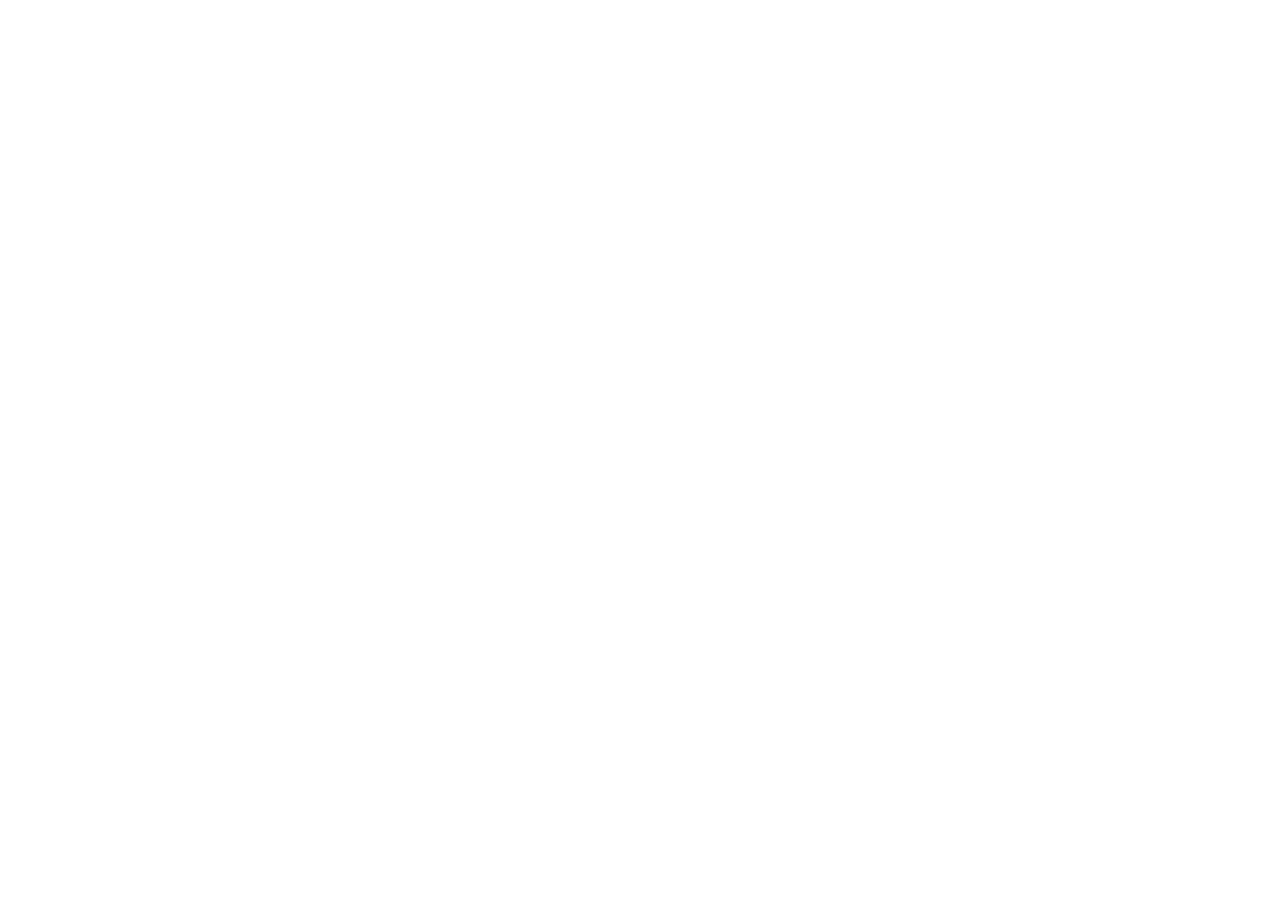
==== index.html @ d3712e66 "Added base set up" ====
<!document <!DOCTYPE html>
<html>
<head>
    <meta charset="utf-8">
    <meta http-equiv="X-UA-Compatible" content="IE=edge">
    <title>eShope</title>
    <link href="https://fonts.googleapis.com/css?family=Raleway:300,400,700" rel="stylesheet">
    <link rel="stylesheet" href="https://use.fontawesome.com/releases/v5.8.1/css/all.css" integrity="sha384-50oBUHEmvpQ+1lW4y57PTFmhCaXp0ML5d60M1M7uH2+nqUivzIebhndOJK28anvf" crossorigin="anonymous">
    <link rel="stylesheet" type="text/css" media="screen" href="vendors/css/2cols.css">
    <link rel="stylesheet" type="text/css" media="screen" href="vendors/css/3cols.css">
    <link rel="stylesheet" type="text/css" media="screen" href="vendors/css/4cols.css">
    <link rel="stylesheet" type="text/css" media="screen" href="vendors/css/5cols.css">
    <link rel="stylesheet" type="text/css" media="screen" href="vendors/css/6cols.css">
    <link rel="stylesheet" type="text/css" media="screen" href="vendors/css/col.css">
    <link rel="stylesheet" type="text/css" media="screen" href="recources/css/style.css">
</head>
<body>
   
    <script src="recources/js/app.js"></script>
    
</body>
</html>
---- vendors/css/2cols.css ----
/*  GRID OF TWO   ============================================================================= */


.span_2_of_2 {
	width: 100%;
}

.span_1_of_2 {
	width: 49.2%;
}

/*  GO FULL WIDTH AT LESS THAN 480 PIXELS */

@media only screen and (max-width: 480px) {
	.span_2_of_2 {
		width: 100%; 
	}
	.span_1_of_2 {
		width: 100%; 
	}
}
---- vendors/css/3cols.css ----
/*  GRID OF THREE   ============================================================================= */

	
.span_3_of_3 {
	width: 100%; 
}

.span_2_of_3 {
	width: 66.13%; 
}

.span_1_of_3 {
	width: 32.26%; 
}


/*  GO FULL WIDTH AT LESS THAN 480 PIXELS */

@media only screen and (max-width: 480px) {
	.span_3_of_3 {
		width: 100%; 
	}
	.span_2_of_3 {
		width: 100%; 
	}
	.span_1_of_3 {
		width: 100%;
	}
}
---- vendors/css/4cols.css ----
/*  GRID OF FOUR   ============================================================================= */

	
.span_4_of_4 {
	width: 100%; 
}

.span_3_of_4 {
	width: 74.6%; 
}

.span_2_of_4 {
	width: 49.2%; 
}

.span_1_of_4 {
	width: 23.8%; 
}


/*  GO FULL WIDTH AT LESS THAN 480 PIXELS */

@media only screen and (max-width: 480px) {
	.span_4_of_4 {
		width: 100%; 
	}
	.span_3_of_4 {
		width: 100%; 
	}
	.span_2_of_4 {
		width: 100%; 
	}
	.span_1_of_4 {
		width: 100%; 
	}
}
---- vendors/css/5cols.css ----
/*  GRID OF FIVE   ============================================================================= */

	
.span_5_of_5 {
	width: 100%;
}

.span_4_of_5 {
  	width: 79.68%; 
}

.span_3_of_5 {
  	width: 59.36%; 
}

.span_2_of_5 {
  	width: 39.04%;
}

.span_1_of_5 {
  	width: 18.72%;
}


/*  GO FULL WIDTH AT LESS THAN 480 PIXELS */

@media only screen and (max-width: 480px) {
	.span_5_of_5 {
		width: 100%; 
	}
	.span_4_of_5 {
		width: 100%; 
	}
	.span_3_of_5 {
		width: 100%; 
	}
	.span_2_of_5 {
		width: 100%; 
	}
	.span_1_of_5 {
		width: 100%; 
	}
}
---- vendors/css/6cols.css ----
/*  GRID OF SIX   ============================================================================= */


.span_6_of_6 {
	width: 100%;
}

.span_5_of_6 {
  	width: 83.06%;
}

.span_4_of_6 {
  	width: 66.13%;
}

.span_3_of_6 {
  	width: 49.2%;
}

.span_2_of_6 {
  	width: 32.26%;
}

.span_1_of_6 {
  	width: 15.33%;
}


/*  GO FULL WIDTH AT LESS THAN 480 PIXELS */

@media only screen and (max-width: 480px) {
	.span_6_of_6 {
		width: 100%; 
	}
	.span_5_of_6 {
		width: 100%; 
	}
	.span_4_of_6 {
		width: 100%; 
	}
	.span_3_of_6 {
		width: 100%; 
	}
	.span_2_of_6 {
		width: 100%; 
	}
	.span_1_of_6 {
		width: 100%; 
	}
}
---- vendors/css/col.css ----
/*  SECTIONS  ============================================================================= */

.section {
	clear: both;
	padding: 0px;
	margin: 0px;
}

/*  GROUPING  ============================================================================= */


.group:before,
.group:after {
    content:"";
    display:table;
}
.group:after {
    clear:both;
}
.group {
    zoom:1; /* For IE 6/7 (trigger hasLayout) */
}

/*  GRID COLUMN SETUP   ==================================================================== */

.col {
	display: block;
	float:left;
	margin: 1% 0 1% 1.6%;
}

.col:first-child { margin-left: 0; } /* all browsers except IE6 and lower */


/*  REMOVE MARGINS AS ALL GO FULL WIDTH AT 480 PIXELS */

@media only screen and (max-width: 480px) {
	.col { 
		margin: 1% 0 1% 0%;
	}
}
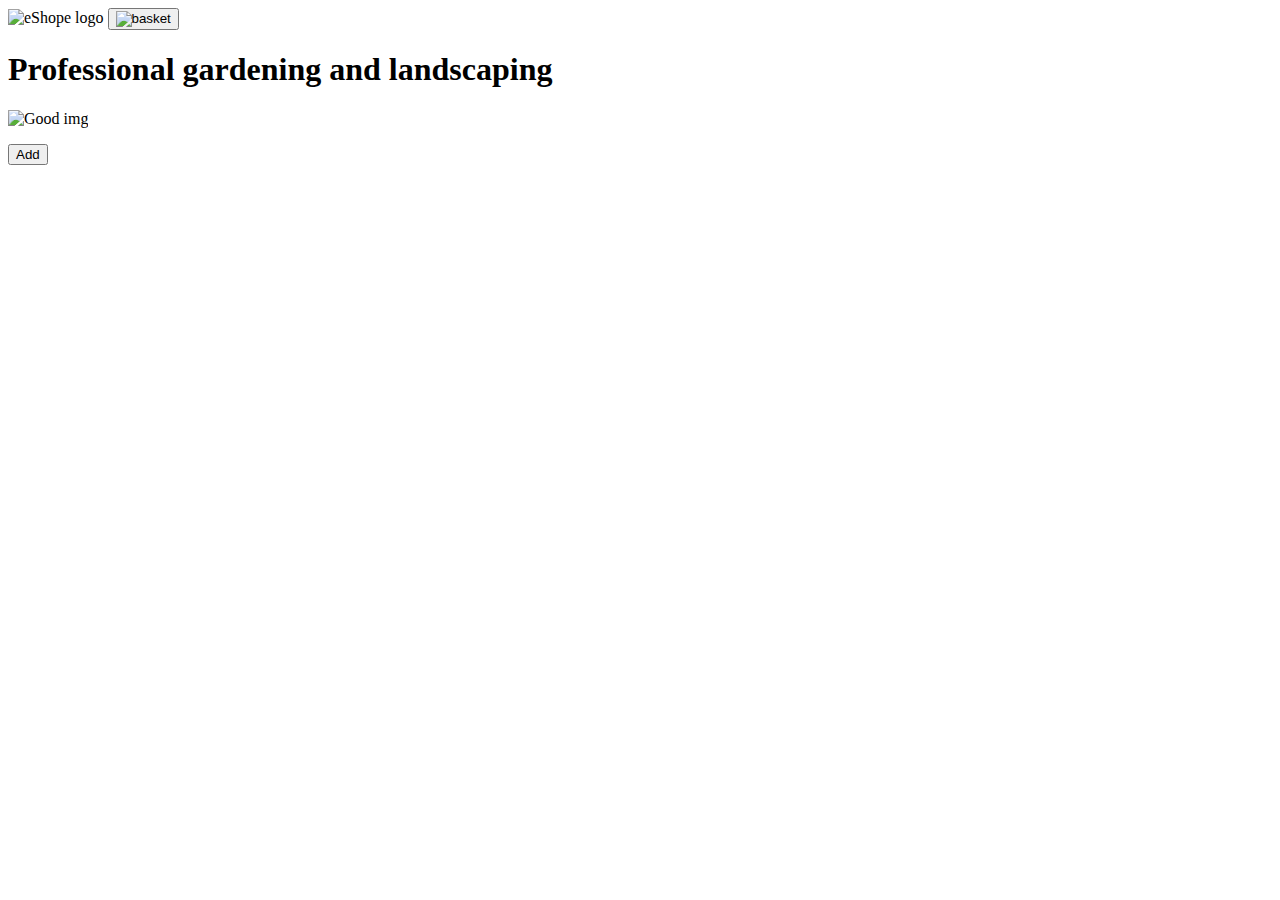
==== commit 0d4b70ca: "Added HTML structure for a project and corrected typo" ====
--- a/index.html
+++ b/index.html
@@ -12,11 +12,28 @@
     <link rel="stylesheet" type="text/css" media="screen" href="vendors/css/5cols.css">
     <link rel="stylesheet" type="text/css" media="screen" href="vendors/css/6cols.css">
     <link rel="stylesheet" type="text/css" media="screen" href="vendors/css/col.css">
-    <link rel="stylesheet" type="text/css" media="screen" href="recources/css/style.css">
+    <link rel="stylesheet" type="text/css" media="screen" href="resources/css/style.css">
 </head>
 <body>
-   
-    <script src="recources/js/app.js"></script>
+   <header>
+       <nav>
+           <img src="" alt="eShope logo" class="logo">
+           <button class="cartButton" type="button">
+               <img src="" alt="basket" class="basket">
+           </button>
+       </nav>
+       <aside class="welcomeBox">
+            <h1>Professional gardening and landscaping</h1>
+       </aside>
+   </header>
+   <section class="goods-list">
+        <aside class="good">
+            <img src="" alt="Good img" class="goodImg">
+            <p class="Good name"></p>
+            <button class="addButton" type="button">Add</button>
+        </aside>
+   </section>
+    <script src="resources/js/app.js"></script>
     
 </body>
 </html>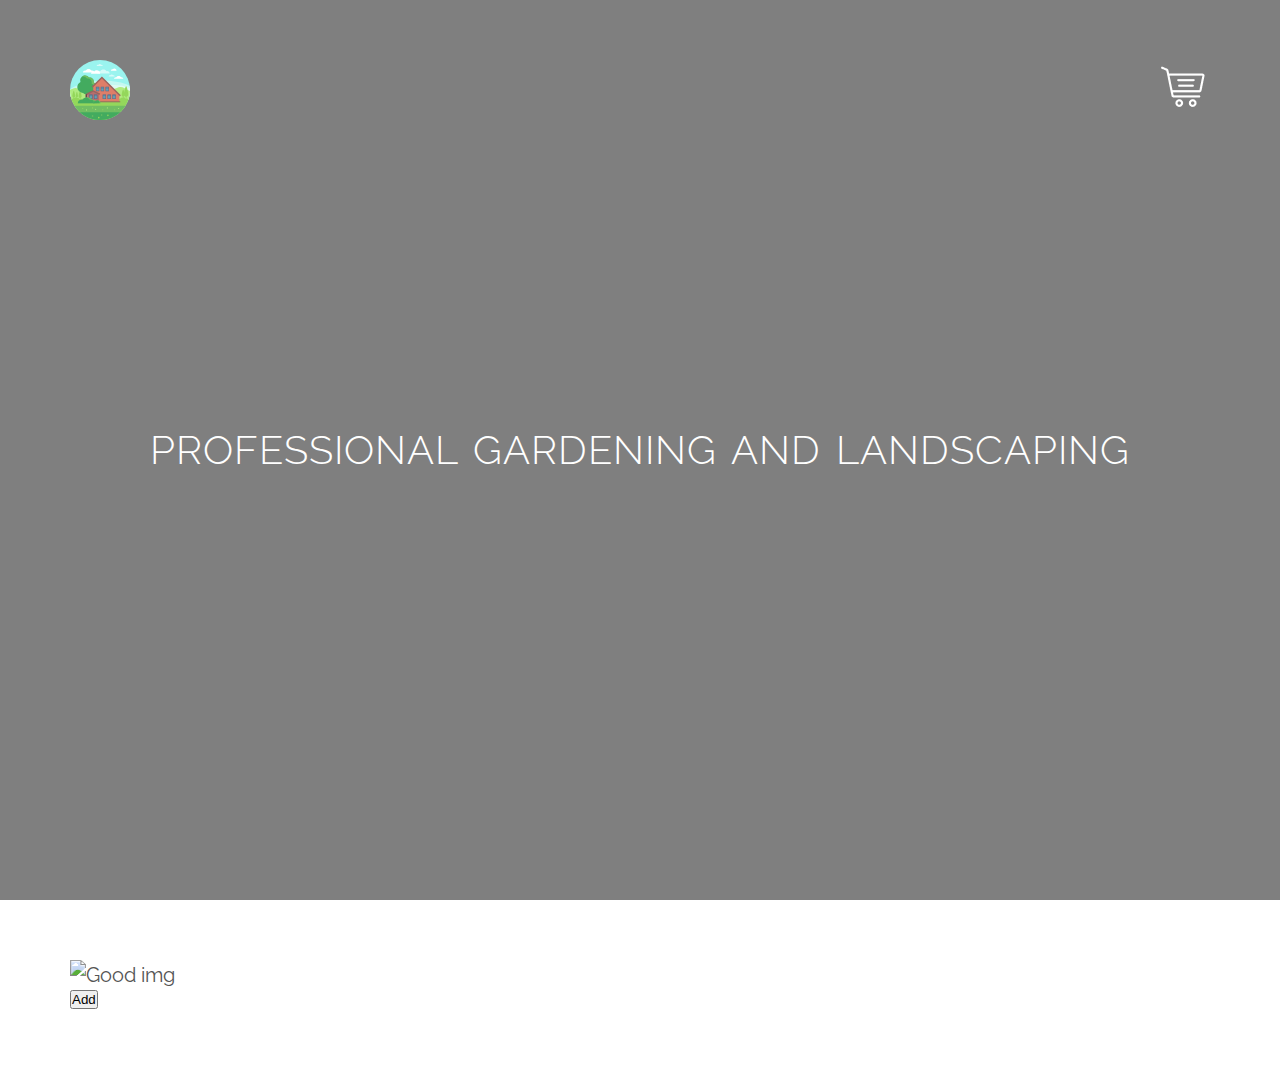
==== commit 3218239d: "Added style for the header" ====
--- a/index.html
+++ b/index.html
@@ -15,24 +15,31 @@
     <link rel="stylesheet" type="text/css" media="screen" href="resources/css/style.css">
 </head>
 <body>
-   <header>
-       <nav>
-           <img src="" alt="eShope logo" class="logo">
-           <button class="cartButton" type="button">
-               <img src="" alt="basket" class="basket">
-           </button>
-       </nav>
-       <aside class="welcomeBox">
-            <h1>Professional gardening and landscaping</h1>
-       </aside>
-   </header>
-   <section class="goods-list">
-        <aside class="good">
-            <img src="" alt="Good img" class="goodImg">
-            <p class="Good name"></p>
-            <button class="addButton" type="button">Add</button>
+     <header>
+        <nav>
+            <div class="row">
+                <img src="resources/img/logo.svg" alt="eShope logo" class="logo">
+                <button class="cartButton" type="button">
+                    <img src="resources/img/shopping-cart.png" alt="basket" class="basket">
+                </button>
+            </div>
+        </nav>
+        <aside class="welcomeBox">
+            <!-- <div class="row"> -->
+                <h1>Professional gardening and landscaping</h1>
+            <!-- </div> -->
         </aside>
-   </section>
+    </header>
+
+    <section class="goods-list">
+        <div class="row">
+            <aside class="good">
+                <img src="" alt="Good img" class="goodImg">
+                <p class="Good name"></p>
+                <button class="addButton" type="button">Add</button>
+            </aside>
+        </div>
+    </section>
     <script src="resources/js/app.js"></script>
     
 </body>
--- a/resources/css/style.css
+++ b/resources/css/style.css
@@ -0,0 +1,86 @@
+/* --------------------------------- */
+/* BASIC SETUP */
+/* --------------------------------- */
+
+*{
+    margin: 0;
+    padding: 0;
+}
+
+html,
+body{
+    color: #555;
+    font-family: 'Raleway', 'Arial', sans-serif;
+    font-weight: 400;
+    font-size: 20px;
+    line-height: 1.5;
+    background-color: #fff;
+}
+
+/* --------------------------------- */
+/*  REUSABLE  COMPONENTS */
+/* --------------------------------- */
+
+.row{
+    max-width: 1140px;
+    margin: 0 auto;
+}
+
+section{
+    padding: 60px 0;
+}
+
+/* ----- HEADINGS ----- */
+
+h1{
+    color: #fff;
+    text-transform: uppercase;
+    font-size: 200%;
+    font-weight: 300;
+    word-spacing: 4px;
+    letter-spacing: 1px;
+}
+
+
+/* ----- BUTTON ----- */
+
+.cartButton{
+    background: transparent;
+    border: none;
+    float: right;
+    padding: 5px;
+}
+
+.cartButton:hover,
+.cartButton:active{
+    /* border-bottom: 1px solid #e67e22; */
+    background-color: rgb(171, 171, 171);
+}
+
+/* ----- HEADER ----- */
+
+header{
+    background-image: linear-gradient(rgba(0, 0, 0, 0.5), rgba(0, 0, 0, 0.5)), url(bg-img/bg-img:header-bg-img.jpg);
+    background-size: cover;
+    background-position: center;
+    height: 100vh;
+    background-attachment: fixed;
+}
+
+nav{
+    padding: 60px 0;
+}
+
+.logo{
+    width: 60px;
+    height: auto;
+}
+
+.welcomeBox{
+    position: absolute;
+    width: 1140px;
+    top: 50%;
+    left: 50%;
+    transform: translate(-50%, -50%);
+    text-align: center;
+}
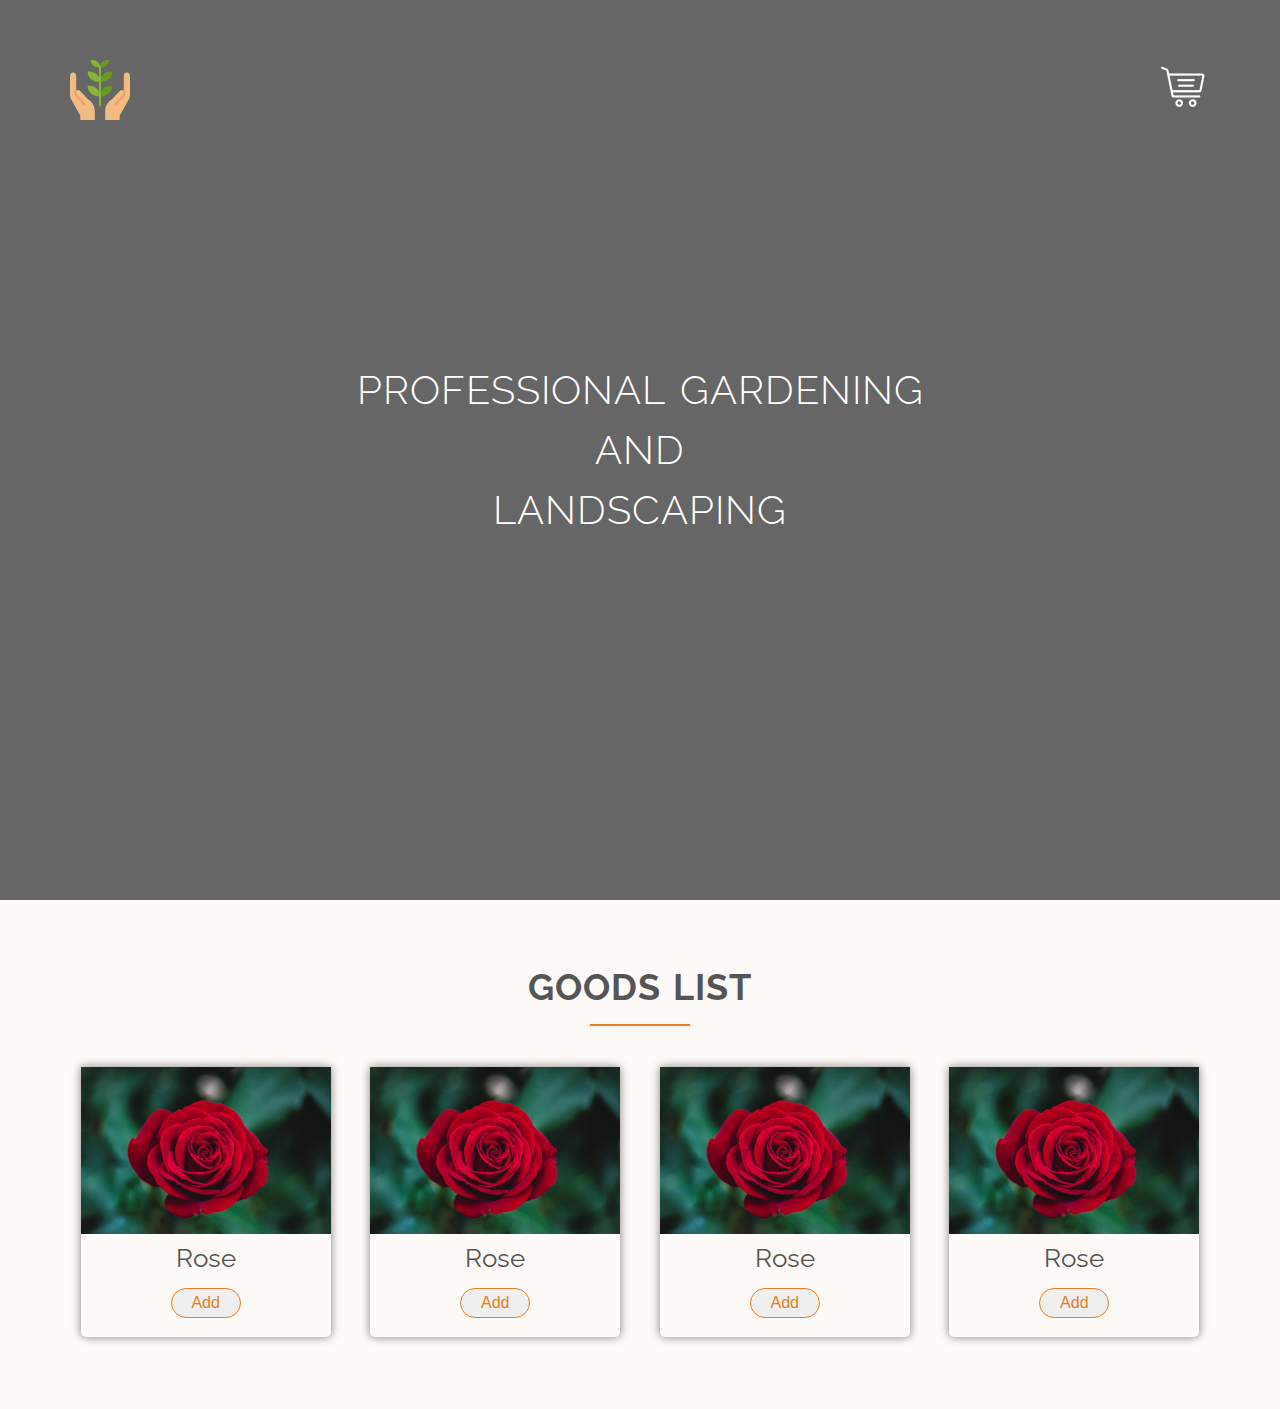
==== commit 24a40438: "Added style for section 'goods list'" ====
--- a/index.html
+++ b/index.html
@@ -25,19 +25,35 @@
             </div>
         </nav>
         <aside class="welcomeBox">
-            <!-- <div class="row"> -->
-                <h1>Professional gardening and landscaping</h1>
-            <!-- </div> -->
+            <h1>Professional gardening <br> and <br> landscaping</h1>
         </aside>
     </header>
 
-    <section class="goods-list">
+    <section class="goods-list clearfix">
         <div class="row">
-            <aside class="good">
-                <img src="" alt="Good img" class="goodImg">
-                <p class="Good name"></p>
+            <h2>Goods list</h2>
+        </div>
+        <div class="row box">
+            <aside class="goodCard col span-1-of-4">
+                <img src="resources/img/good-mane-1.jpg" alt="Good img" class="goodImg">
+                <p class="goodName">Rose</p>
                 <button class="addButton" type="button">Add</button>
             </aside>
+            <aside class="goodCard col span-1-of-4">
+                <img src="resources/img/good-mane-1.jpg" alt="Good img" class="goodImg">
+                <p class="goodName">Rose</p>
+                <button class="addButton" type="button">Add</button>
+            </aside>
+            <aside class="goodCard col span-1-of-4">
+                <img src="resources/img/good-mane-1.jpg" alt="Good img" class="goodImg">
+                <p class="goodName">Rose</p>
+                <button class="addButton" type="button">Add</button>
+            </aside>
+            <aside class="goodCard col span-1-of-4">
+                    <img src="resources/img/good-mane-1.jpg" alt="Good img" class="goodImg">
+                    <p class="goodName">Rose</p>
+                    <button class="addButton" type="button">Add</button>
+                </aside>
         </div>
     </section>
     <script src="resources/js/app.js"></script>
--- a/resources/css/style.css
+++ b/resources/css/style.css
@@ -15,6 +15,15 @@
     font-size: 20px;
     line-height: 1.5;
     background-color: #fff;
+}
+
+.clearfix{zoom:1}
+.clearfix:after{
+    content: '.';
+    clear: both;
+    display: block;
+    height: 0;
+    visibility: hidden;
 }
 
 /* --------------------------------- */
@@ -41,6 +50,29 @@
     letter-spacing: 1px;
 }
 
+h2{
+    text-align: center;
+    margin-bottom: 30px;
+    font-size: 180%;
+    word-spacing: 2px;
+    letter-spacing: 1px;
+    text-transform: uppercase;
+}
+
+h2:after{
+    display: block;
+    height: 2px;
+    background-color: #e67e22;
+    content: " ";
+    width: 100px;
+    margin: 0 auto;
+    margin-top: 10px;
+}
+
+.box{
+    display: flex;
+    justify-content: space-around;
+}
 
 /* ----- BUTTON ----- */
 
@@ -49,18 +81,35 @@
     border: none;
     float: right;
     padding: 5px;
+    transition: background-color 0.2s;
 }
 
 .cartButton:hover,
 .cartButton:active{
-    /* border-bottom: 1px solid #e67e22; */
     background-color: rgb(171, 171, 171);
+}
+
+.addButton{
+    margin: 10px 0 5px 0;
+    padding: 5px;
+    width: 70px;
+    border: 1px solid #e67e22;
+    border-radius: 50px;
+    color: #e67e22;
+    font-size: 80%;
+    transition: background-color 0.2s, color 0.2s;
+}
+
+.addButton:hover,
+.addButton:active{
+    background-color: #e67e22;
+    color: #fff;
 }
 
 /* ----- HEADER ----- */
 
 header{
-    background-image: linear-gradient(rgba(0, 0, 0, 0.5), rgba(0, 0, 0, 0.5)), url(bg-img/bg-img:header-bg-img.jpg);
+    background-image: linear-gradient(rgba(0, 0, 0, 0.6), rgba(0, 0, 0, 0.6)), url(bg-img/bg-img:header-bg-img.jpg);
     background-size: cover;
     background-position: center;
     height: 100vh;
@@ -84,3 +133,32 @@
     transform: translate(-50%, -50%);
     text-align: center;
 }
+
+
+/* -----    GOODS LIST ----- */
+
+.goods-list{
+    background-color: #fefaf7;
+}
+
+.goodCard{
+    width: 250px;
+    height: 270px;
+    border: 1 px solid #555;
+    border-bottom-left-radius: 5px;
+    border-bottom-right-radius: 5px;
+    box-shadow: 0 0 10px rgba(0, 0, 0, 0.5);
+    text-align: center;
+}
+
+.goodImg{
+    margin-bottom: 5px;
+    width: 250px;
+    height: auto;
+}
+
+.goodName{
+    font-size: 130%;
+    text-transform: capitalize;
+    font-weight: 400;
+}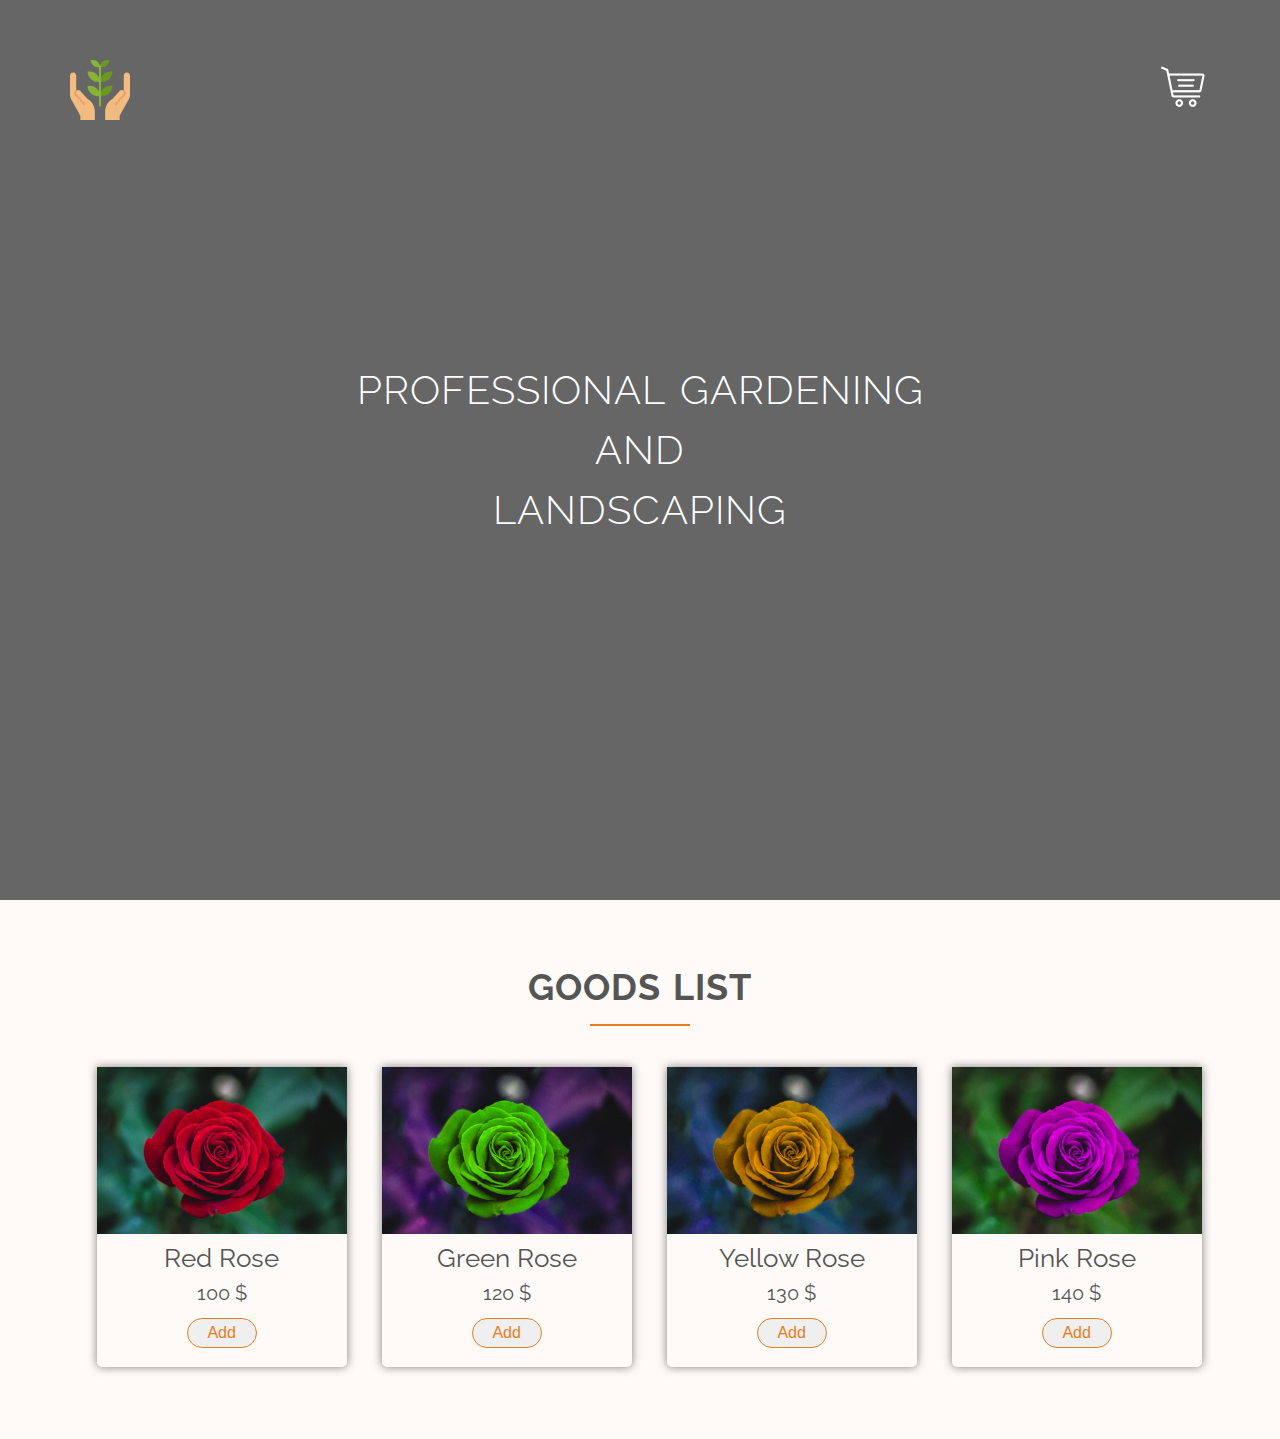
==== commit cca72080: "Replaced static good cards with dynamic ones generated from array; updated HTML and CSS files; repla" ====
--- a/index.html
+++ b/index.html
@@ -33,27 +33,13 @@
         <div class="row">
             <h2>Goods list</h2>
         </div>
-        <div class="row box">
-            <aside class="goodCard col span-1-of-4">
-                <img src="resources/img/good-mane-1.jpg" alt="Good img" class="goodImg">
-                <p class="goodName">Rose</p>
+        <div id="goods" class="row box">
+            <aside id="goodCard" class="goodCard col span-1-of-4">
+                <img alt="Good img" class="goodImg">
+                <p class="goodTitle"></p>
+                <p> <span class="goodPrice"></span>	&#36;</p>
                 <button class="addButton" type="button">Add</button>
             </aside>
-            <aside class="goodCard col span-1-of-4">
-                <img src="resources/img/good-mane-1.jpg" alt="Good img" class="goodImg">
-                <p class="goodName">Rose</p>
-                <button class="addButton" type="button">Add</button>
-            </aside>
-            <aside class="goodCard col span-1-of-4">
-                <img src="resources/img/good-mane-1.jpg" alt="Good img" class="goodImg">
-                <p class="goodName">Rose</p>
-                <button class="addButton" type="button">Add</button>
-            </aside>
-            <aside class="goodCard col span-1-of-4">
-                    <img src="resources/img/good-mane-1.jpg" alt="Good img" class="goodImg">
-                    <p class="goodName">Rose</p>
-                    <button class="addButton" type="button">Add</button>
-                </aside>
         </div>
     </section>
     <script src="resources/js/app.js"></script>
--- a/resources/css/style.css
+++ b/resources/css/style.css
@@ -142,8 +142,9 @@
 }
 
 .goodCard{
+    display: none;
     width: 250px;
-    height: 270px;
+    height: 300px;
     border: 1 px solid #555;
     border-bottom-left-radius: 5px;
     border-bottom-right-radius: 5px;
@@ -157,7 +158,7 @@
     height: auto;
 }
 
-.goodName{
+.goodTitle{
     font-size: 130%;
     text-transform: capitalize;
     font-weight: 400;
